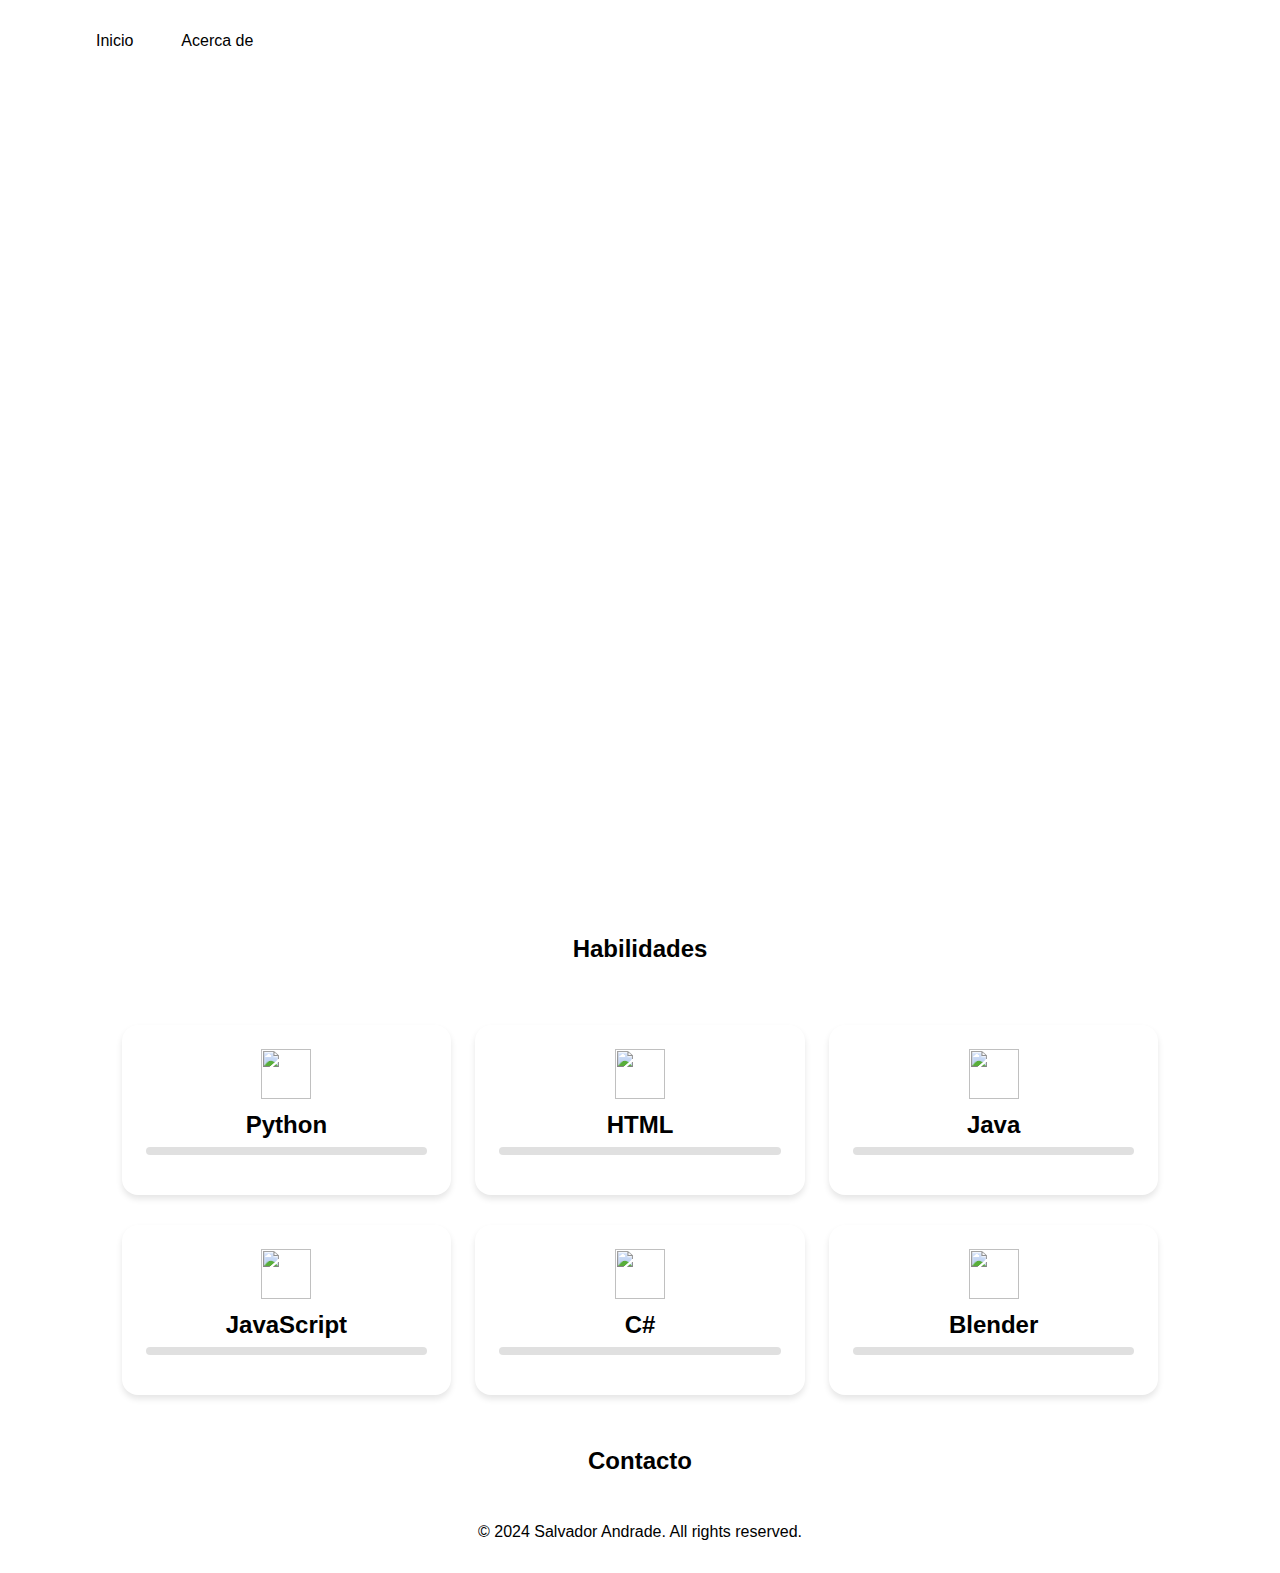
==== Index.html @ 63f83200 "Diseño" ====
<!DOCTYPE html>
<html lang="en">
<head>
    <meta charset="UTF-8">
    <meta name="viewport" content="width=device-width, initial-scale=1.0">
    <title>Infinity UI</title>
    <link rel="stylesheet" href="https://cdnjs.cloudflare.com/ajax/libs/font-awesome/6.0.0-beta3/css/all.min.css">
<link rel="stylesheet" href="Diseño/inicio.css">
</head>
<body>
    <nav>
        <a class="menu-toggle"><i class="fas fa-bars"></i></a>
        <ul>
          
               
                         
            
            <li><a href="index.html">Inicio</a></li>
            <li><a href="#acerca1">Acerca de</a></li>
           
        </ul>
       
    </nav>

    
    <img src="recursos/1.jpg" alt="Logo" class="logo" height="400px" width="1300px">

    <div id="acerca1" class="sobre-mi">
        <div class="imagen">
            <img src="recursos/1.png" alt="Elias Mauricio Parada Lozano">
        </div>
        <div class="contenido">
            <h1>Sobre Mí</h1>
            <p>
                Soy Salvador Ernesto Andrade Peña, un desarrollador full-stack apasionado por la creación de soluciones web innovadoras. Con una amplia experiencia tanto en desarrollo front-end como back-end, trabajo con tecnologías como HTML, CSS, JavaScript, PHP, Laravel, Node.js, Vue y Firebase. Siempre en busca de nuevas tecnologías y desafíos, me dedico a mejorar constantemente mis habilidades y aportar un valor significativo a los proyectos en los que participo, fusionando creatividad y eficiencia en cada solución que desarrollo.
            </p>
            <a href="#" class="descargar-cv">Descargar CV</a>
        </div>
    </div>

    
    
    

  

    <div id="acerca" class="container4">

            <h2>Habilidades</h2>

    </div>

   
    <div class="container">
        <div class="card">
            <img src="recursos/python.png" alt="" height="50" width="50" style="position: relative;">
            <h2>Python</h2>
            <div class="progress-bar python-progress">
                <div class="progress" style="width: 80%;"></div> <!-- Cambiar el ancho aquí -->
            </div>
        </div>
        <div class="card">
            <img src="recursos/html.png" alt="" height="50" width="50" style="position: relative;">
            <h2>HTML</h2>
            <div class="progress-bar html-progress">
                <div class="progress" style="width: 90%;"></div> <!-- Cambiar el ancho aquí -->
            </div>
        </div>
        <div class="card">
            <img src="recursos/java.png" alt="" height="50" width="50" style="position: relative;">
            <h2>Java</h2>
            <div class="progress-bar java-progress">
                <div class="progress" style="width: 60%;"></div> <!-- Cambiar el ancho aquí -->
            </div>
        </div>
    </div>
    
    <div class="container">
        <div class="card">
            <img src="recursos/javas.png" alt="" height="50" width="50" style="position: relative;">
            <h2>JavaScript</h2>
            <div class="progress-bar javascript-progress">
                <div class="progress" style="width: 70%;"></div> <!-- Cambiar el ancho aquí -->
            </div>
        </div>
        <div class="card">
            <img src="recursos/csha.png" alt="" height="50" width="50" style="position: relative;">
            <h2>C#</h2>
            <div class="progress-bar csharp-progress">
                <div class="progress" style="width: 85%;"></div> <!-- Cambiar el ancho aquí -->
            </div>
        </div>
        <div class="card">
            <img src="recursos/blender.png" alt="" height="50" width="50" style="position: relative;">
            <h2>Blender</h2>
            <div class="progress-bar blender-progress">
                <div class="progress" style="width: 50%;"></div> <!-- Cambiar el ancho aquí -->
            </div>
        </div>
    </div>
    
    



    <div class="container4">

        <h2>Contacto</h2>

</div>



    

    <footer>
        &copy; 2024 Salvador Andrade. All rights reserved.
    </footer>

    <script>
        const menuToggle = document.querySelector('.menu-toggle');
        const navMenu = document.querySelector('nav ul');
    
        menuToggle.addEventListener('click', () => {
            navMenu.classList.toggle('show');
        });


        function downloadCV() {
    var link = document.createElement('a');
    link.href = 'Doc/cv.pdf'; // Asegúrate de que la ruta sea correcta
    link.download = 'MiCV'; // Nombre del archivo al descargarse
    link.click(); // Simula el clic para descargar el archivo
}


window.addEventListener('scroll', function() {
    const sobreMi = document.querySelector('.sobre-mi');
    if (window.scrollY > 100) {  // Ajusta el valor para que se active después de un cierto desplazamiento
        sobreMi.classList.add('visible');
    } else {
        sobreMi.classList.remove('visible');
    }
});


    </script>
</body>


</html>
---- Diseño/inicio.css ----
:root {
    --primary-color: #4a90e2;
    --secondary-color: #5b83b4;
    --dark-color: white;
    --background-color: #5b83b4;
    --menu-background: white;
    --text-color: black;
    --hover-color: black;
}

* {
    margin: 0;
    padding: 0;
    box-sizing: border-box;
}

body {
    font-family: 'Arial', sans-serif;
    background: var(--dark-color);
    color: var(--text-color);
    display: flex;
    flex-direction: column;
    align-items: center;
    justify-content: flex-start;
    min-height: 100vh;
    scrollbar-width: thin; /* Para navegadores basados en Gecko */
scrollbar-color: var(--primary-color) var(--secondary-color); /* Colores del thumb y el fondo */
}


/* Estilo para navegadores basados en WebKit */
::-webkit-scrollbar {
width: 12px; /* Ancho de la barra de scroll */
}

::-webkit-scrollbar-track {
background: rgb(180, 179, 179); /* Fondo de la pista */
border-radius: 10px;
}

::-webkit-scrollbar-thumb {
background-color: black; /* Color del thumb */
border-radius: 10px; /* Esquinas redondeadas */
/* Bordes para un efecto de separación */
}

::-webkit-scrollbar-thumb:hover {
background-color: black; /* Color al pasar el cursor */
}

/* Opcional: Barra de scroll horizontal */
::-webkit-scrollbar:horizontal {
height: 8px; /* Altura de la barra de scroll horizontal */
}

::-webkit-scrollbar-thumb:horizontal {
border-radius: 5px; /* Esquinas redondeadas para la barra horizontal */
}

nav {
    background: var(--menu-background);
    padding: 1rem;
    border-radius: 80px;
    width: 90%;
    margin: 1rem auto 0;
    display: flex;
    justify-content: space-between;
    align-items: center;
    flex-wrap: wrap;
    
}

nav ul {
    list-style: none;
    display: flex;
   
    justify-content: space-around;
    flex-wrap: wrap;
    gap: 1rem;
    margin: 0;
}

nav ul li a {
    text-decoration: none;
    color: var(--text-color);
    font-size: 1rem;
    padding: 0.5rem 1rem;
    border-radius: 80px;
    transition: background 0.3s ease;
}

nav ul li a:hover {
    background: var(--hover-color);
    color: white;
}

.section-container {
    width: 100%;
    background: var(--background-color);
    border-radius: 0 0 24px 24px;
    padding: 2rem 1rem;
    display: flex;
    justify-content: center;
    align-items: center;
}

.section-content {
    background: var(--secondary-color);
    width: 80%;
    height: 300px;
    border-radius: 16px 16px 0 0;
}

footer {
    margin-top: auto;
    padding: 1rem;
    background: var(--menu-background);
    text-align: center;
    color: var(--text-color);
    border-radius: 80px;
    width: 90%;
    margin-bottom: 1rem;
    
}

.container {
    max-width: 1200px;
    width: 90%;
    display: flex;
    flex-wrap: wrap;
    gap: 1.5rem;
    justify-content: center;
}

.card {
    margin-top: 30px;
    background-color: white;
    box-shadow: 0 4px 6px rgba(0, 0, 0, 0.1);
    color: #000;
    border-radius: 16px;
    padding: 1.5rem;
    text-align: center;
    flex: 1 1 calc(30% - 1rem);
    max-width: calc(30% - 1rem);
    transition: transform 0.2s ease-in-out;
}

.card:hover {
    transform: translateY(-10px);
}

.card h2 {
    font-size: 1.5rem;
    margin: 0.5rem 0;
}

.card p {
    font-size: 1rem;
    color: #666666;
}

.nav-icon {
    width: 32px;
    height: 32px;
    border-radius: 50%;
    vertical-align: middle;
    transition: transform 0.3s ease;
}

.nav-icon:hover {
    transform: scale(1.1);
}

/* Media Queries */
@media (max-width: 768px) {
    nav {
        flex-direction: column;
        align-items: center;
    }

    nav ul {
        flex-direction: column;
        align-items: center;
        gap: 0.5rem;
    }

    .card {
        flex: 1 1 100%;
        max-width: 100%;
    }

    footer {
        width: 95%;
        font-size: 0.9rem;
    }
}

@media (max-width: 480px) {
    nav ul li a {
        font-size: 0.9rem;
        padding: 0.4rem 1rem;
    }

    .card h2 {
        font-size: 1.2rem;
    }

    .card p {
        font-size: 0.9rem;
    }

    footer {
        font-size: 0.8rem;
        padding: 0.8rem;
    }
}

.menu-toggle {
   background-color: var(--menu-background);
   align-items: right;
   display: none;

}

nav ul {
    list-style: none;
    display: flex;
    justify-content: space-around;
    align-items: center;
}



nav ul li a:hover {
    background: var(--hover-color);
}

.nav-icon {
    width: 32px;
    height: 32px;
    border-radius: 50%;
    margin-left: 1rem;
    transition: transform 0.3s ease;
}

.nav-icon:hover {
    transform: scale(1.1);
}

/* Estilo para pantallas pequeñas */
@media (max-width: 768px) {
    .menu-toggle {
        display: block;
    }

    nav ul {
        display: none;
        flex-direction: column;
        align-items: center;
        width: 100%;
        background: var(--menu-background);
        padding: 1rem 0;
    }

    nav ul.show {
        display: flex;
    }

    nav ul li {
        margin: 0.5rem 0;
    }

    .nav-icon {
        margin: 1rem 0 0;
    }
}

iframe {
   margin-top: 10px;
   border-radius: 10px;
}

.container4 {
    margin-top: 20px;   
    background-color: #ffffff;
    padding: 2rem;
    border-radius: 16px;
    
    max-width: 400px;
    width: 90%;
   
    text-align: center; 
}

.progress-bar {
    width: 100%;
    height: 8px;
    background: #e0e0e0;
    border-radius: 4px;
    overflow: hidden;
    margin-bottom: 1rem;
}

.progress-bar .progress {
    height: 100%;
    transition: width 0.4s ease;
}

/* Animaciones para cada barra de progreso */
.python-progress .progress {
    animation: pythonFlash 1.5s infinite alternate;
}

.html-progress .progress {
    animation: htmlFlash 1.5s infinite alternate;
}

.java-progress .progress {
    animation: javaFlash 1.5s infinite alternate;
}

.javascript-progress .progress {
    animation: jsFlash 1.5s infinite alternate;
}

.csharp-progress .progress {
    animation: csharpFlash 1.5s infinite alternate;
}

.blender-progress .progress {
    animation: blenderFlash 1.5s infinite alternate;
}

@keyframes pythonFlash {
    0% {
        background-color: #0078ff;
    }
    50% {
        background-color: #00bfff; /* Color más brillante para el destello */
    }
    100% {
        background-color: #0078ff;
    }
}

@keyframes htmlFlash {
    0% {
        background-color: #ff5722;
    }
    50% {
        background-color: #ff7043;
    }
    100% {
        background-color: #ff5722;
    }
}

@keyframes javaFlash {
    0% {
        background-color: #ff9800;
    }
    50% {
        background-color: #ffb74d;
    }
    100% {
        background-color: #ff9800;
    }
}

@keyframes jsFlash {
    0% {
        background-color: #4caf50;
    }
    50% {
        background-color: #81c784;
    }
    100% {
        background-color: #4caf50;
    }
}

@keyframes csharpFlash {
    0% {
        background-color: #00bcd4;
    }
    50% {
        background-color: #80deea;
    }
    100% {
        background-color: #00bcd4;
    }
}

@keyframes blenderFlash {
    0% {
        background-color: #9c27b0;
    }
    50% {
        background-color: #ba68c8;
    }
    100% {
        background-color: #9c27b0;
    }
}






.text-container {
position: absolute;
top: 50%;
left: 50%;
transform: translate(-50%, -50%);
z-index: 1;
}

.styled-text {
background-color: rgba(255, 255, 255, 0.183); /* Fondo blanco con transparencia */
color: white;
padding: 1rem 2rem;
font-size: 1.2rem;
border-radius: 8px;
display: inline-block;
text-decoration: none;
transition: background-color 0.3s ease, transform 0.3s ease; /* Añadimos la animación de 'transform' */
cursor: default; /* Cursor de texto */
}

.styled-text:hover {
background-color: rgba(255, 255, 255, 0.288); /* Fondo más oscuro al pasar el mouse */
transform: scale(1.1); /* Efecto de agrandamiento */
}

.sobre-mi {
    display: none; /* Se oculta inicialmente */
    margin-top: 100px;
    background-color: #021b89;
    color: rgb(255, 255, 255);
    padding: 2rem;
    display: flex;
    align-items: center;
    justify-content: center;
    gap: 2rem;
    opacity: 0; /* Inicialmente invisible */
    transition: opacity 0.5s ease, transform 0.5s ease; /* Animación suave */
    transform: translateY(20px); /* Empuja el contenido hacia abajo inicialmente */
}
.sobre-mi.visible {
    display: flex; /* Muestra el elemento cuando se añada la clase */
    opacity: 1; /* Hace el contenido visible */
    transform: translateY(0); /* Devuelve el contenido a su posición original */
}


.imagen {
    margin-left: 111px;
    width: 150px;
    height: 150px;
    border-radius: 50%;
    overflow: hidden;
    flex-shrink: 0;
}
.imagen img {
    width: 100%;
    height: 100%;
    object-fit: cover;
}

.contenido h1 {
    
    margin: 0 0 1rem 0;
    font-size: 1.8rem;
}
.contenido p {
   
    margin: 0 0 1rem 0;
    line-height: 1.6;
}
.descargar-cv {
    display: inline-block;
    margin-top: 1rem;
    padding: 0.8rem 1.5rem;
    color: #000000;
    background-color: white;
    text-decoration: none;
    font-weight: bold;
    border-radius: 5px;
    transition: background-color 0.3s ease, color 0.3s ease;
}
.descargar-cv:hover {
    background-color: #010139;
    color: rgb(255, 255, 255);
}


/* Aplica la animación a la clase 'logo' */
.logo {
    opacity: 0;  /* La imagen comienza invisible */
    transform: translateY(-50px);  /* Comienza desplazada hacia arriba */
    animation: fadeInUp 1s forwards;  /* Animación que durará 1 segundo */
}

/* Define la animación */
@keyframes fadeInUp {
    0% {
        opacity: 0;
        transform: translateY(50px);
    }
    100% {
        opacity: 1;
        transform: translateY(0);
    }
}
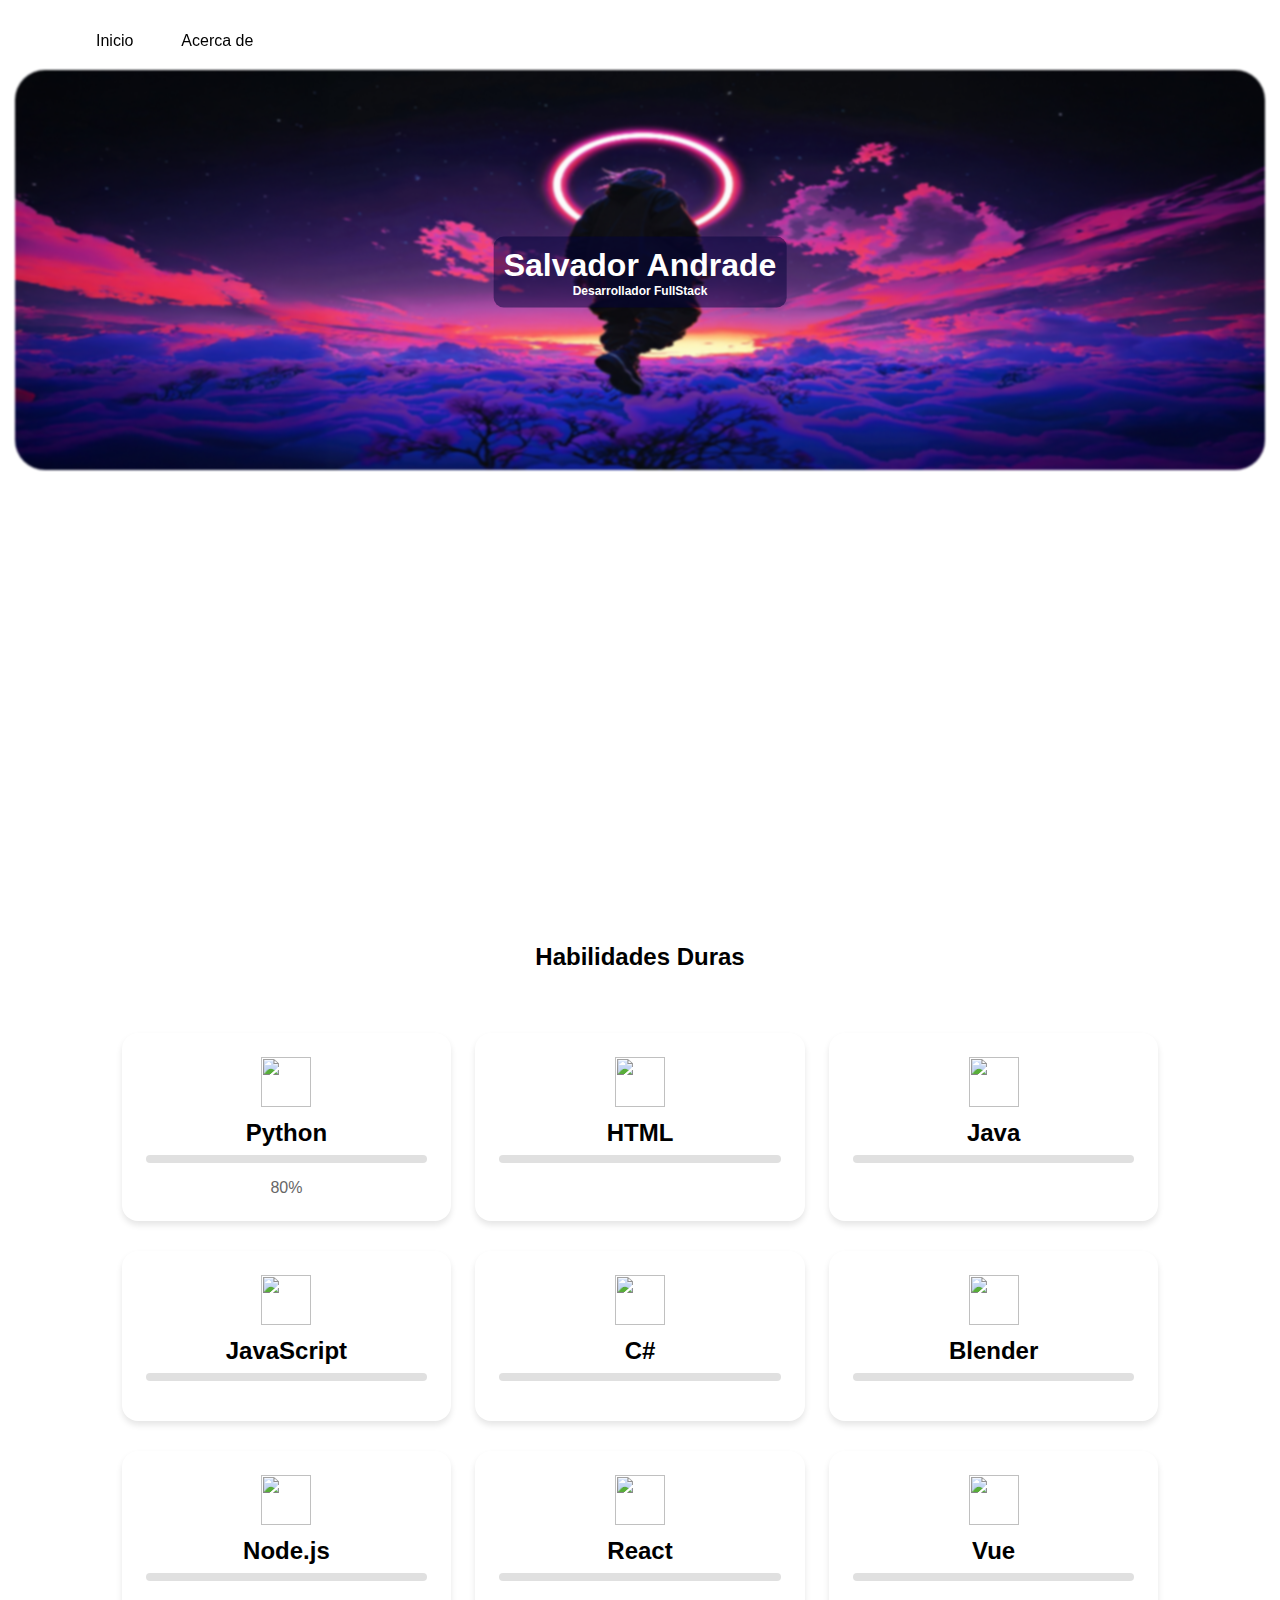
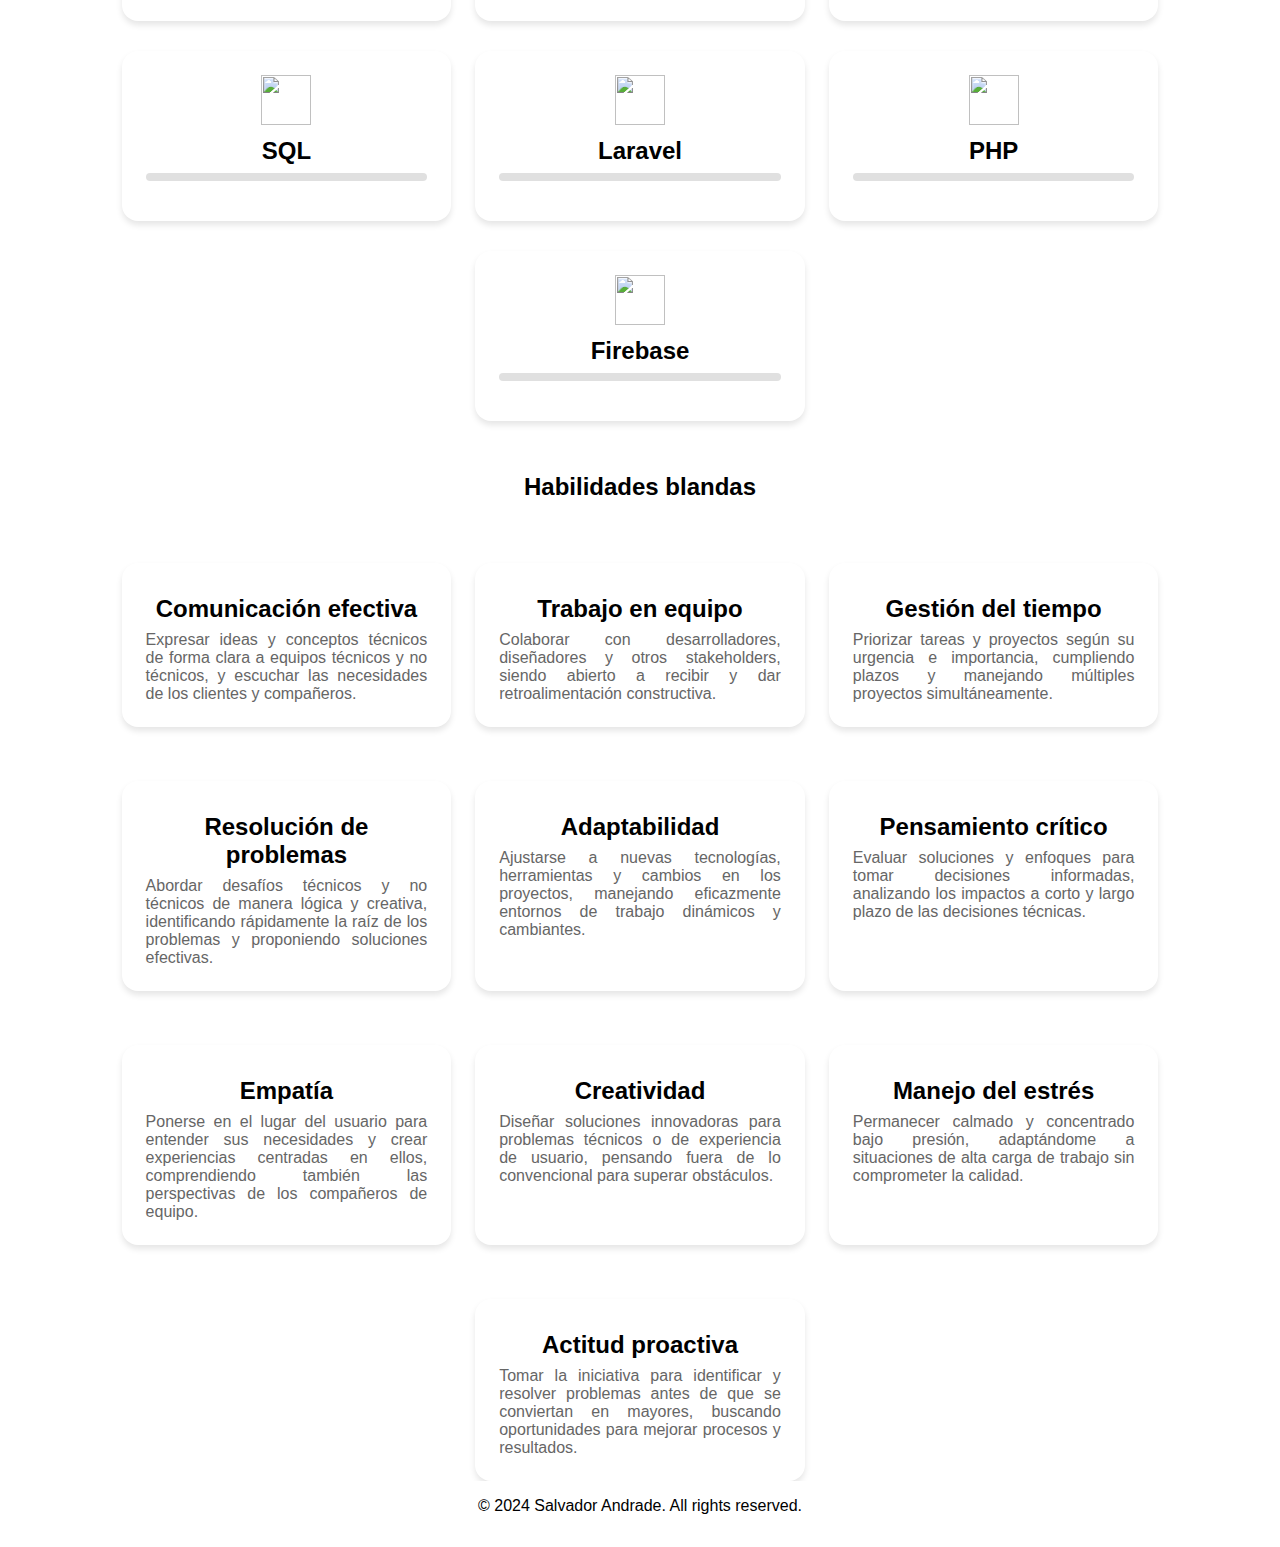
==== commit dc1322b5: "Diseño" ====
--- a/Index.html
+++ b/Index.html
@@ -16,16 +16,26 @@
                          
             
             <li><a href="index.html">Inicio</a></li>
-            <li><a href="#acerca1">Acerca de</a></li>
+            <li><a href="#acerca">Acerca de</a></li>
            
         </ul>
        
     </nav>
 
-    
-    <img src="recursos/1.jpg" alt="Logo" class="logo" height="400px" width="1300px">
-
-    <div id="acerca1" class="sobre-mi">
+ <div class="contenedor">  
+    <div class="image-container">
+  <img class="fondo" src="recursos/1.jpg" alt="Logo" class="logo" height="400px" width="1250px">
+    </div>
+    
+    <div class="texto">
+        <h1>Salvador Andrade</h1>
+        <h2 class="subtitulo">Desarrollador FullStack</h2>
+    </div>
+</div> 
+
+<div id = "acerca"></div>
+
+    <div id = "" class="sobre-mi">
         <div class="imagen">
             <img src="recursos/1.png" alt="Elias Mauricio Parada Lozano">
         </div>
@@ -44,9 +54,9 @@
 
   
 
-    <div id="acerca" class="container4">
-
-            <h2>Habilidades</h2>
+    <div  class="container4">
+
+            <h2>Habilidades Duras</h2>
 
     </div>
 
@@ -56,8 +66,10 @@
             <img src="recursos/python.png" alt="" height="50" width="50" style="position: relative;">
             <h2>Python</h2>
             <div class="progress-bar python-progress">
-                <div class="progress" style="width: 80%;"></div> <!-- Cambiar el ancho aquí -->
-            </div>
+                <div class="progress" style="width: 80%;"></div>
+           
+            </div>
+            <p>80%</p>
         </div>
         <div class="card">
             <img src="recursos/html.png" alt="" height="50" width="50" style="position: relative;">
@@ -99,17 +111,126 @@
         </div>
     </div>
     
-    
-
+    <div class="container">
+        <div class="card">
+            <img src="recursos/node.png" alt="" height="50" width="50" style="position: relative;">
+            <h2>Node.js</h2>
+            <div class="progress-bar node-progress">
+                <div class="progress" style="width: 75%;"></div> <!-- Cambiar el ancho aquí -->
+            </div>
+        </div>
+        <div class="card">
+            <img src="recursos/react.png" alt="" height="50" width="50" style="position: relative;">
+            <h2>React</h2>
+            <div class="progress-bar react-progress">
+                <div class="progress" style="width: 85%;"></div> <!-- Cambiar el ancho aquí -->
+            </div>
+        </div>
+        <div class="card">
+            <img src="recursos/vue.png" alt="" height="50" width="50" style="position: relative;">
+            <h2>Vue</h2>
+            <div class="progress-bar vue-progress">
+                <div class="progress" style="width: 80%;"></div> <!-- Cambiar el ancho aquí -->
+            </div>
+        </div>
+    </div>
+    
+    <div class="container">
+        <div class="card">
+            <img src="recursos/sql.png" alt="" height="50" width="50" style="position: relative;">
+            <h2>SQL</h2>
+            <div class="progress-bar sql-progress">
+                <div class="progress" style="width: 90%;"></div> <!-- Cambiar el ancho aquí -->
+            </div>
+        </div>
+        <div class="card">
+            <img src="recursos/laravel.png" alt="" height="50" width="50" style="position: relative;">
+            <h2>Laravel</h2>
+            <div class="progress-bar laravel-progress">
+                <div class="progress" style="width: 70%;"></div> <!-- Cambiar el ancho aquí -->
+            </div>
+        </div>
+        <div class="card">
+            <img src="recursos/php.png" alt="" height="50" width="50" style="position: relative;">
+            <h2>PHP</h2>
+            <div class="progress-bar php-progress">
+                <div class="progress" style="width: 85%;"></div> <!-- Cambiar el ancho aquí -->
+            </div>
+        </div>
+    </div>
+    
+    <div class="container">
+        <div class="card">
+            <img src="recursos/firebase.png" alt="" height="50" width="50" style="position: relative;">
+            <h2>Firebase</h2>
+            <div class="progress-bar firebase-progress">
+                <div class="progress" style="width: 80%;"></div> <!-- Cambiar el ancho aquí -->
+            </div>
+        </div>
+    </div>
+    
+    
+    
 
 
     <div class="container4">
-
-        <h2>Contacto</h2>
-
-</div>
-
-
+        <h2>Habilidades blandas</h2>
+    </div>
+    
+    <div class="container">
+        <div class="card">
+            <h2>Comunicación efectiva</h2>
+            <p class="justificado">Expresar ideas y conceptos técnicos de forma clara a equipos técnicos y no técnicos, y escuchar las necesidades de los clientes y compañeros.</p>
+        </div>
+    
+        <div class="card">
+            <h2>Trabajo en equipo</h2>
+            <p class="justificado">Colaborar con desarrolladores, diseñadores y otros stakeholders, siendo abierto a recibir y dar retroalimentación constructiva.</p>
+        </div>
+    
+        <div class="card">
+            <h2>Gestión del tiempo</h2>
+            <p class="justificado">Priorizar tareas y proyectos según su urgencia e importancia, cumpliendo plazos y manejando múltiples proyectos simultáneamente.</p>
+        </div>
+    
+        <div class="card">
+            <h2>Resolución de problemas</h2>
+            <p class="justificado">Abordar desafíos técnicos y no técnicos de manera lógica y creativa, identificando rápidamente la raíz de los problemas y proponiendo soluciones efectivas.</p>
+        </div>
+    
+        <div class="card">
+            <h2>Adaptabilidad</h2>
+            <p class="justificado">Ajustarse a nuevas tecnologías, herramientas y cambios en los proyectos, manejando eficazmente entornos de trabajo dinámicos y cambiantes.</p>
+        </div>
+    
+        <div class="card">
+            <h2>Pensamiento crítico</h2>
+            <p class="justificado">Evaluar soluciones y enfoques para tomar decisiones informadas, analizando los impactos a corto y largo plazo de las decisiones técnicas.</p>
+        </div>
+    
+        <div class="card">
+            <h2>Empatía</h2>
+            <p class="justificado">Ponerse en el lugar del usuario para entender sus necesidades y crear experiencias centradas en ellos, comprendiendo también las perspectivas de los compañeros de equipo.</p>
+        </div>
+    
+        <div class="card">
+            <h2>Creatividad</h2>
+            <p class="justificado">Diseñar soluciones innovadoras para problemas técnicos o de experiencia de usuario, pensando fuera de lo convencional para superar obstáculos.</p>
+        </div>
+    
+        <div class="card">
+            <h2>Manejo del estrés</h2>
+            <p class="justificado">Permanecer calmado y concentrado bajo presión, adaptándome a situaciones de alta carga de trabajo sin comprometer la calidad.</p>
+        </div>
+    
+        <div class="card">
+            <h2>Actitud proactiva</h2>
+            <p class="justificado">Tomar la iniciativa para identificar y resolver problemas antes de que se conviertan en mayores, buscando oportunidades para mejorar procesos y resultados.</p>
+        </div>
+    </div>
+    
+    
+    
 
     
 
--- a/Diseño/inicio.css
+++ b/Diseño/inicio.css
@@ -6,6 +6,9 @@
     --menu-background: white;
     --text-color: black;
     --hover-color: black;
+}
+.justificado {
+    text-align: justify;
 }
 
 * {
@@ -58,7 +61,7 @@
 }
 
 nav {
-    background: var(--menu-background);
+    background: rgba(255, 255, 255, 0.505);
     padding: 1rem;
     border-radius: 80px;
     width: 90%;
@@ -67,6 +70,11 @@
     justify-content: space-between;
     align-items: center;
     flex-wrap: wrap;
+    position: fixed;  /* Fija el menú en la pantalla */
+    top: 0;  /* Colócalo en la parte superior */
+    left: 50%;  /* Centra el menú horizontalmente */
+    transform: translateX(-50%);  /* Ajusta el centrado */
+    z-index: 1000;  /* Asegura que esté por encima de otros elementos */
     
 }
 
@@ -275,10 +283,6 @@
     }
 }
 
-iframe {
-   margin-top: 10px;
-   border-radius: 10px;
-}
 
 .container4 {
     margin-top: 20px;   
@@ -331,6 +335,34 @@
     animation: blenderFlash 1.5s infinite alternate;
 }
 
+.node-progress .progress {
+    animation: nodeFlash 1.5s infinite alternate;
+}
+
+.react-progress .progress {
+    animation: reactFlash 1.5s infinite alternate;
+}
+
+.vue-progress .progress {
+    animation: vueFlash 1.5s infinite alternate;
+}
+
+.sql-progress .progress {
+    animation: sqlFlash 1.5s infinite alternate;
+}
+
+.laravel-progress .progress {
+    animation: laravelFlash 1.5s infinite alternate;
+}
+
+.php-progress .progress {
+    animation: phpFlash 1.5s infinite alternate;
+}
+
+.firebase-progress .progress {
+    animation: firebaseFlash 1.5s infinite alternate;
+}
+
 @keyframes pythonFlash {
     0% {
         background-color: #0078ff;
@@ -403,6 +435,89 @@
     }
 }
 
+@keyframes nodeFlash {
+    0% {
+        background-color: #8cc84b;
+    }
+    50% {
+        background-color: #a7d88c;
+    }
+    100% {
+        background-color: #8cc84b;
+    }
+}
+
+@keyframes reactFlash {
+    0% {
+        background-color: #61dafb;
+    }
+    50% {
+        background-color: #7ac8f2;
+    }
+    100% {
+        background-color: #61dafb;
+    }
+}
+
+@keyframes vueFlash {
+    0% {
+        background-color: #42b883;
+    }
+    50% {
+        background-color: #61d9a1;
+    }
+    100% {
+        background-color: #42b883;
+    }
+}
+
+@keyframes sqlFlash {
+    0% {
+        background-color: #f29111;
+    }
+    50% {
+        background-color: #ff9c44;
+    }
+    100% {
+        background-color: #f29111;
+    }
+}
+
+@keyframes laravelFlash {
+    0% {
+        background-color: #ff2d20;
+    }
+    50% {
+        background-color: #ff6f62;
+    }
+    100% {
+        background-color: #ff2d20;
+    }
+}
+
+@keyframes phpFlash {
+    0% {
+        background-color: #8e44ad;
+    }
+    50% {
+        background-color: #9b59b6;
+    }
+    100% {
+        background-color: #8e44ad;
+    }
+}
+
+@keyframes firebaseFlash {
+    0% {
+        background-color: #8e44ad;
+    }
+    50% {
+        background-color: #9b59b6;
+    }
+    100% {
+        background-color: #8e44ad;
+    }
+}
 
 
 
@@ -513,3 +628,37 @@
         transform: translateY(0);
     }
 }
+
+
+
+.contenedor {
+    margin-top: 70px;
+    position: relative;
+    display: inline-block;
+}
+
+.texto {
+    background-color: #01013980;
+    position: absolute;
+    padding: 10px;
+    top: 50%;
+    left: 50%;
+    transform: translate(-50%, -50%);
+    text-align: center;
+    color: white;
+    border-radius: 10px;
+}
+
+h1{
+    margin: 0;
+}
+.subtitulo {
+    font-size: 12px;
+    margin: 0;
+}
+
+.fondo {
+    border-radius: 30px;
+    filter: blur(1px); /* Desenfoque de la imagen */
+    
+}
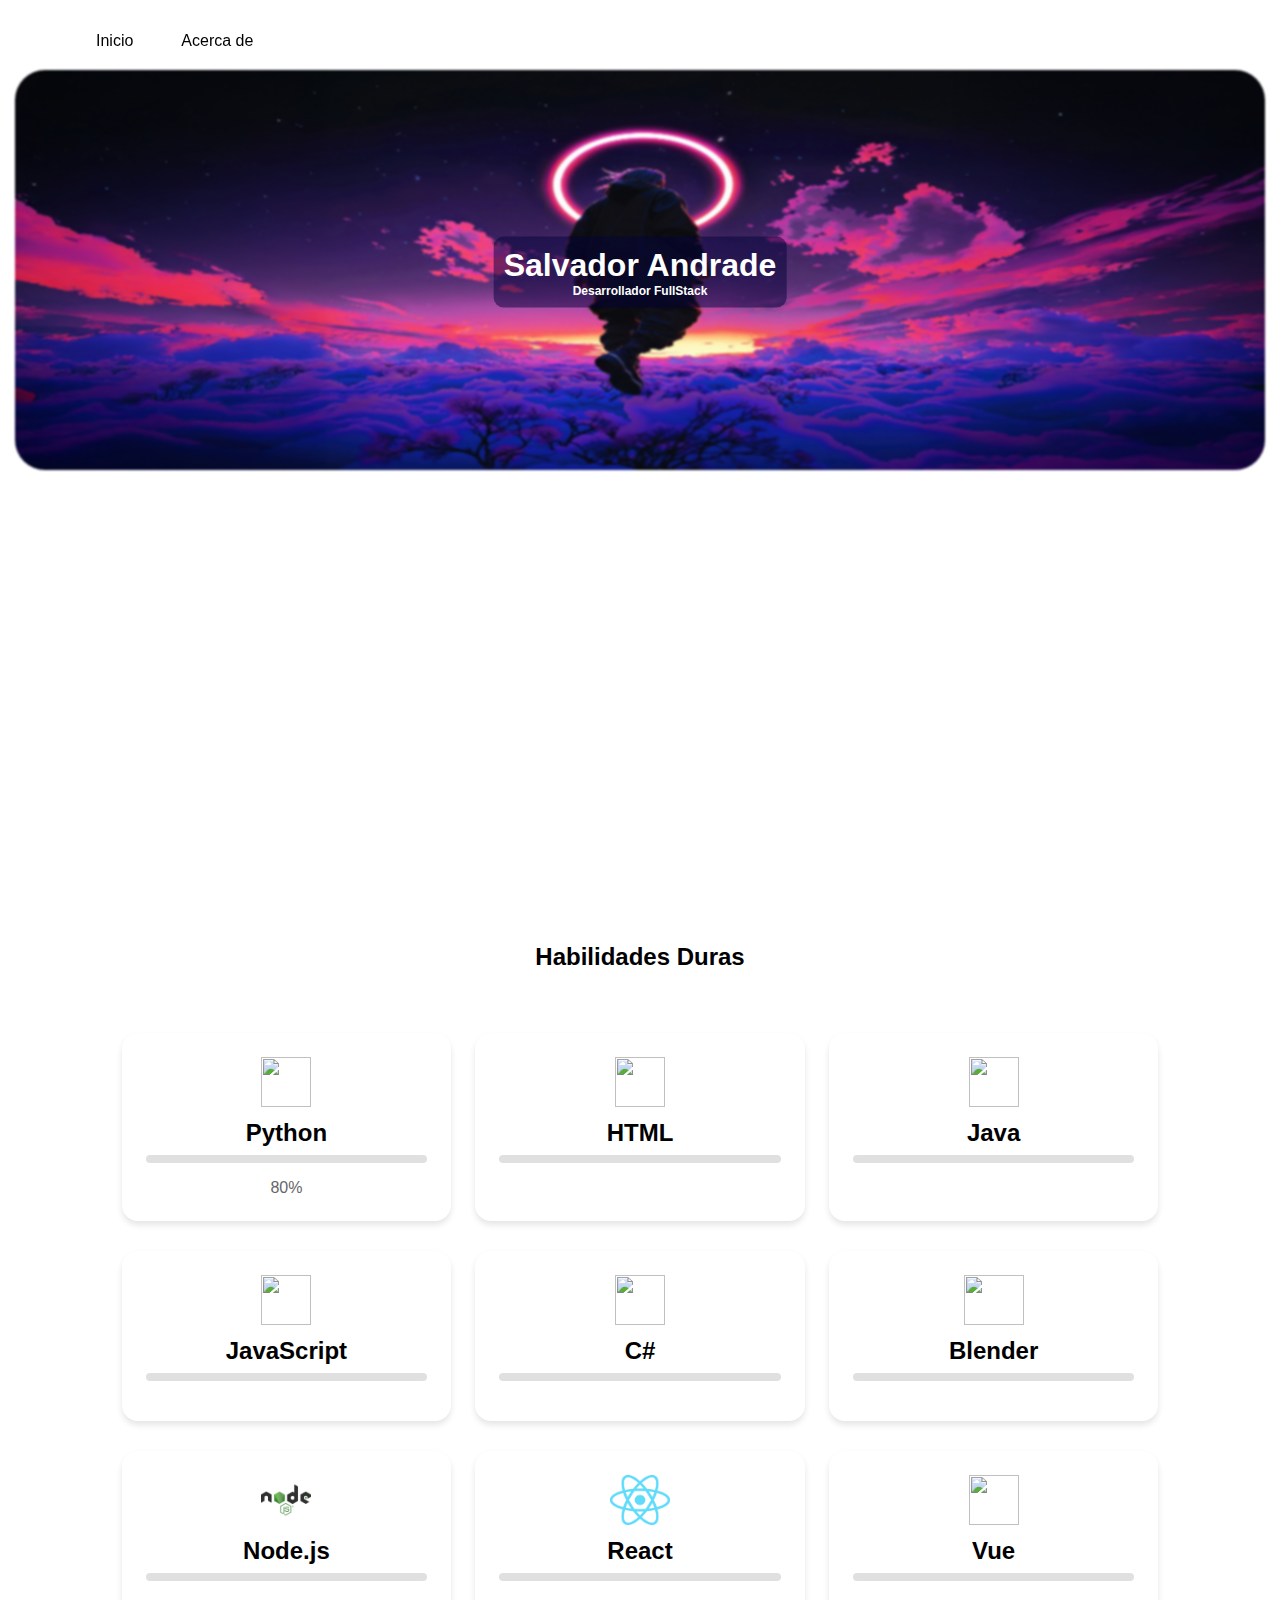
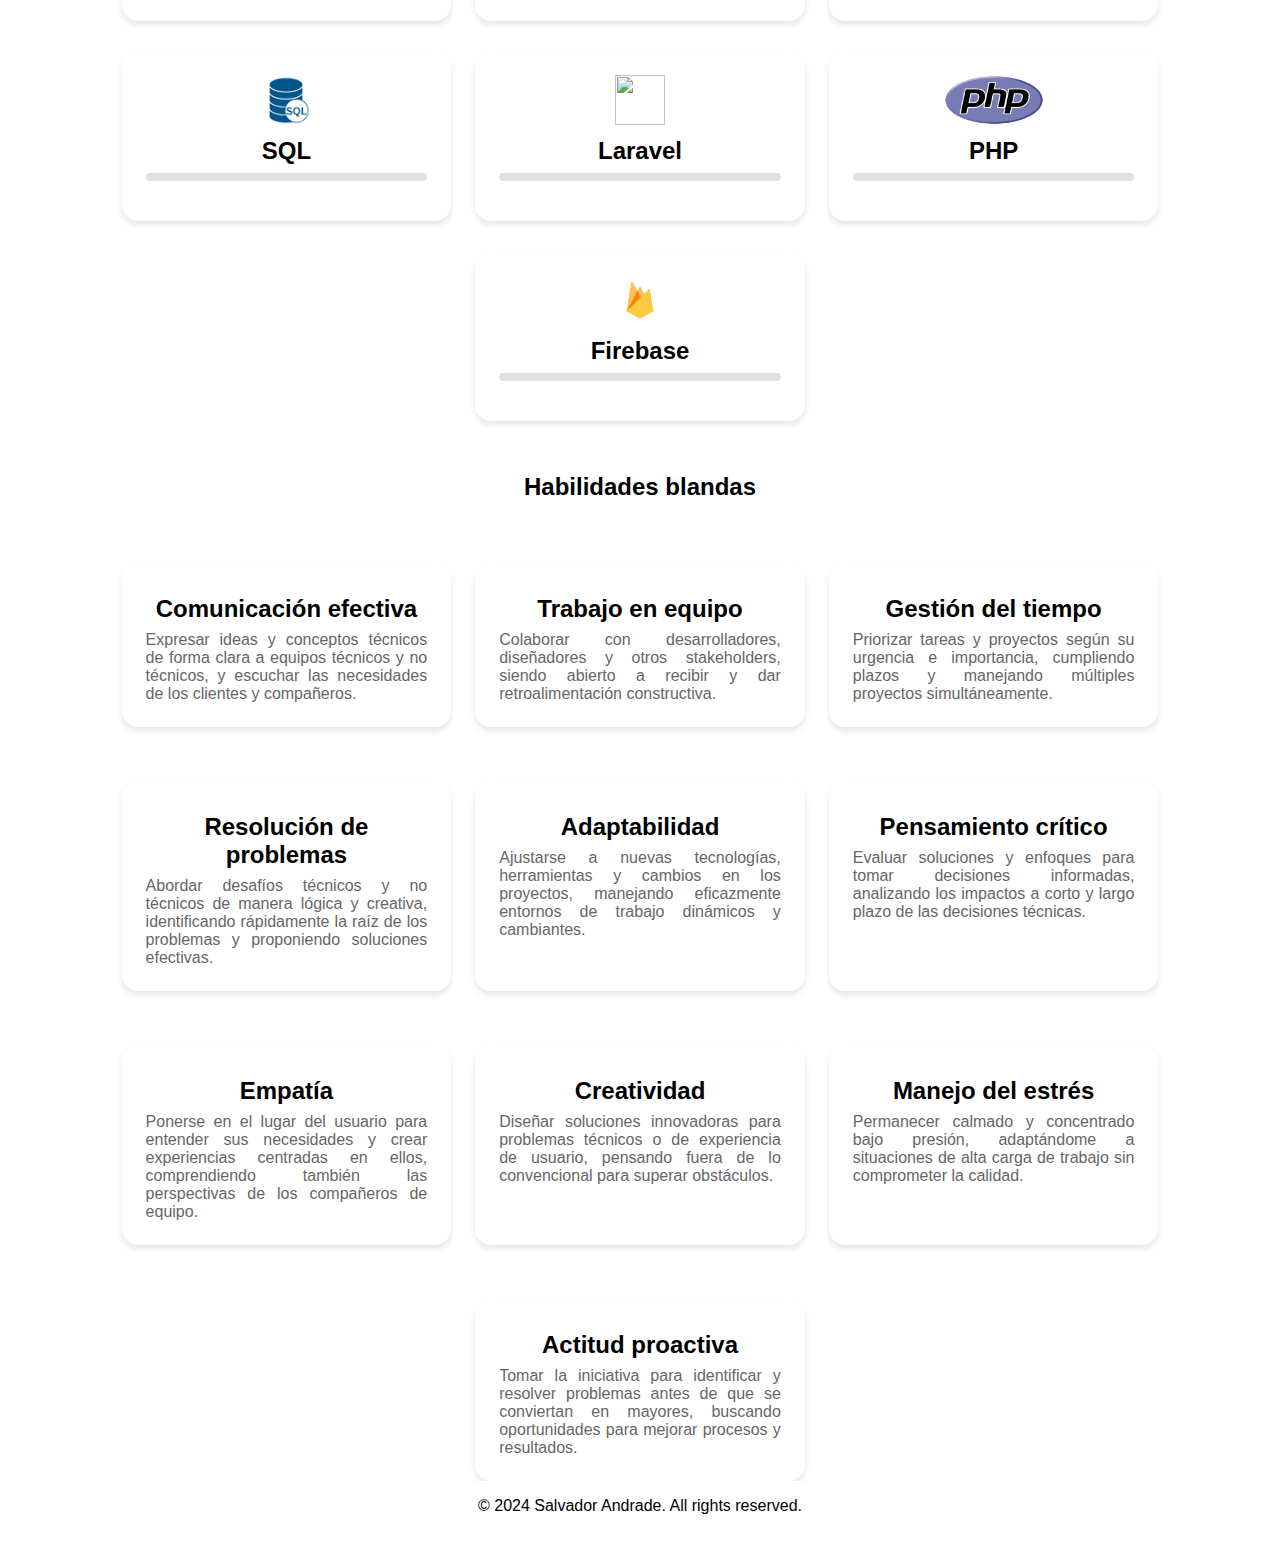
==== commit 5253c2bd: "Diseño" ====
--- a/Index.html
+++ b/Index.html
@@ -103,7 +103,7 @@
             </div>
         </div>
         <div class="card">
-            <img src="recursos/blender.png" alt="" height="50" width="50" style="position: relative;">
+            <img src="recursos/blender.png" alt="" height="50" width="60" style="position: relative;">
             <h2>Blender</h2>
             <div class="progress-bar blender-progress">
                 <div class="progress" style="width: 50%;"></div> <!-- Cambiar el ancho aquí -->
@@ -120,7 +120,7 @@
             </div>
         </div>
         <div class="card">
-            <img src="recursos/react.png" alt="" height="50" width="50" style="position: relative;">
+            <img src="recursos/react.png" alt="" height="50" width="60" style="position: relative;">
             <h2>React</h2>
             <div class="progress-bar react-progress">
                 <div class="progress" style="width: 85%;"></div> <!-- Cambiar el ancho aquí -->
@@ -151,7 +151,7 @@
             </div>
         </div>
         <div class="card">
-            <img src="recursos/php.png" alt="" height="50" width="50" style="position: relative;">
+            <img src="recursos/php.png" alt="" height="50" width="100" style="position: relative;">
             <h2>PHP</h2>
             <div class="progress-bar php-progress">
                 <div class="progress" style="width: 85%;"></div> <!-- Cambiar el ancho aquí -->
--- a/Diseño/inicio.css
+++ b/Diseño/inicio.css
@@ -601,12 +601,13 @@
     background-color: white;
     text-decoration: none;
     font-weight: bold;
-    border-radius: 5px;
+    border-radius: 70px;
     transition: background-color 0.3s ease, color 0.3s ease;
 }
 .descargar-cv:hover {
     background-color: #010139;
     color: rgb(255, 255, 255);
+    border-radius: 70px;
 }
 
 
